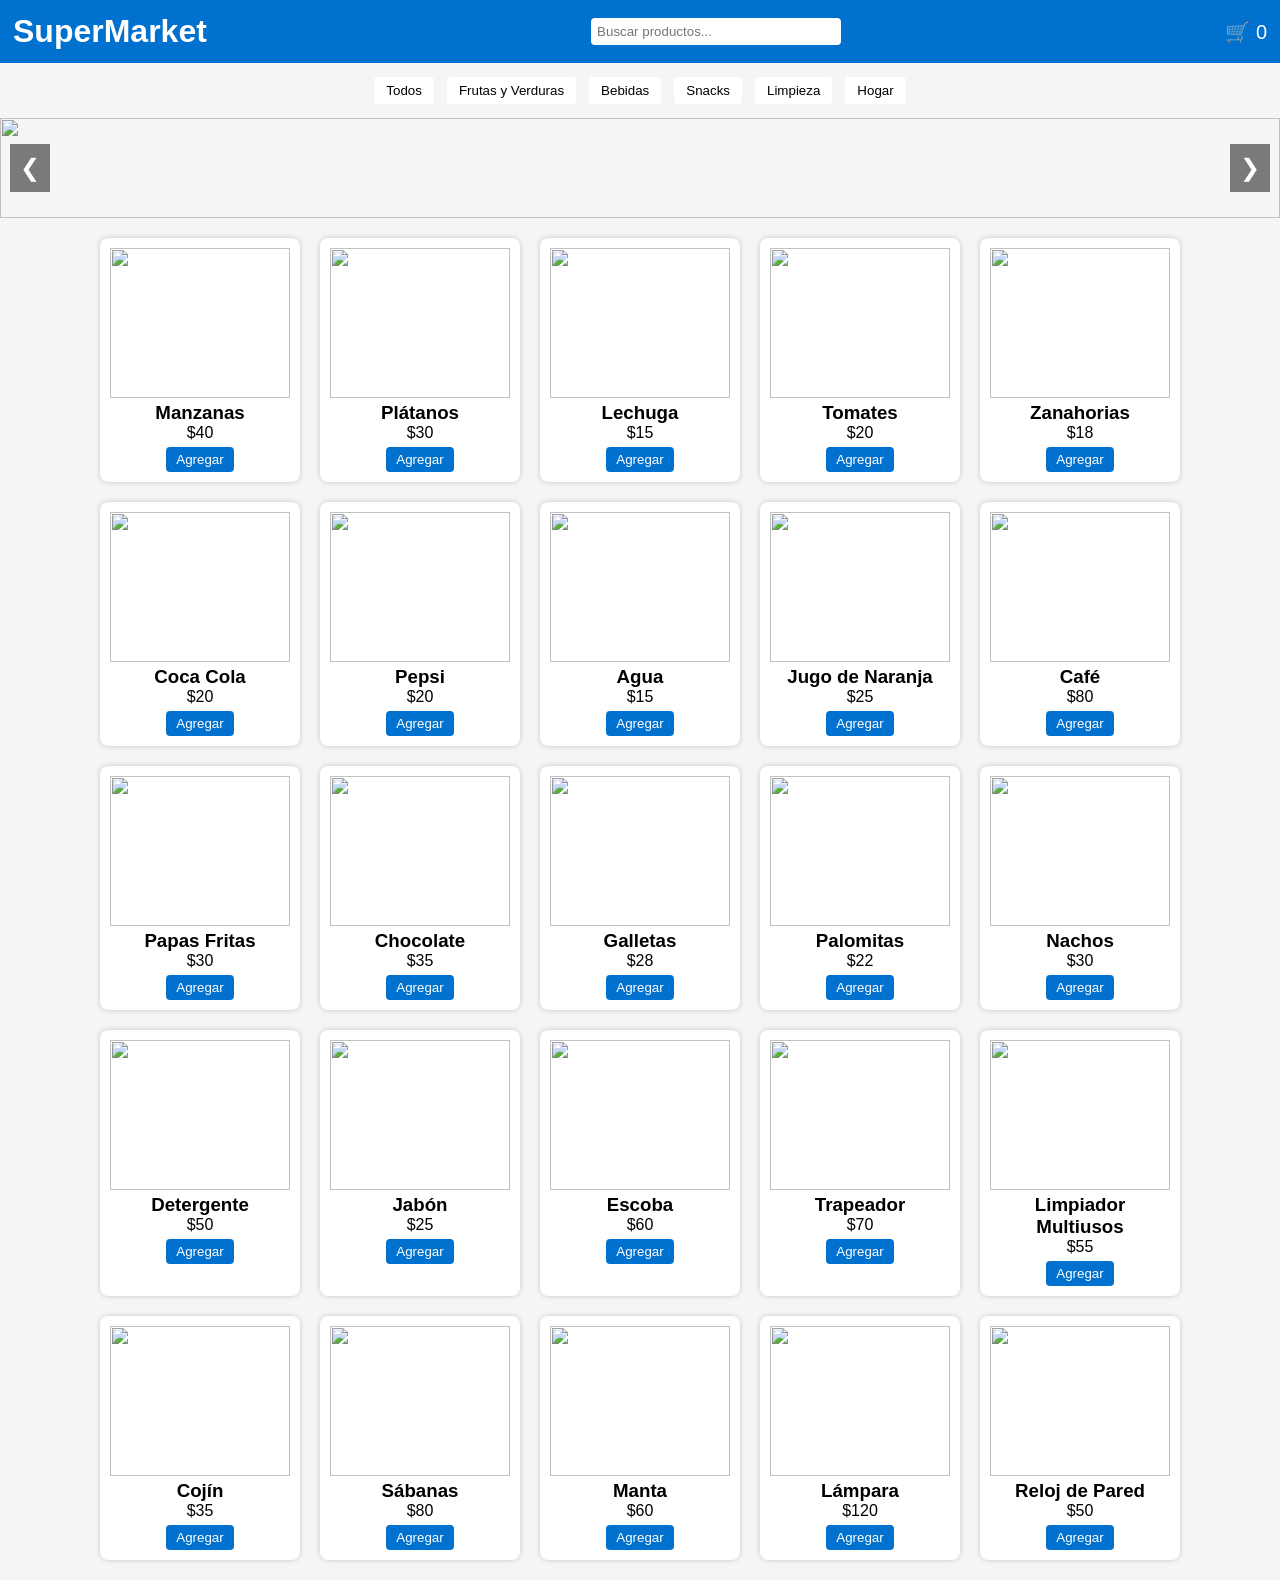
==== index.html @ df1abeb8 "Update index.html" ====
<!DOCTYPE html>
<html lang="es">
<head>
<meta charset="UTF-8">
<title>    SuperMarket</title>
<link rel="stylesheet" href="estilos.css">
</head>
<body>

<header>
    <h1>SuperMarket</h1>
    <input type="text" id="buscador" placeholder="Buscar productos..." onkeyup="buscarProducto()">
    <div class="carritoIcono" onclick="abrirCarrito()">
        🛒 <span id="contadorCarrito">0</span>
    </div>
</header>

<!-- CATEGORÍAS -->
<div class="menu"  style="margin-top: 10px;">
    <button onclick="filtrar('todos')">Todos</button>
    <button onclick="filtrar('frutasverduras')">Frutas y Verduras</button>
    <button onclick="filtrar('bebidas')">Bebidas</button>
    <button onclick="filtrar('snacks')">Snacks</button>
    <button onclick="filtrar('limpieza')">Limpieza</button>
    <button onclick="filtrar('hogar')">Hogar</button>
</div>

<!-- SLIDER -->
<div class="slider">
    <img id="slideImg" src="https://source.unsplash.com/1200x400/?supermarket">
    <button class="sliderBtn prev" onclick="prevSlide()">❮</button>
    <button class="sliderBtn next" onclick="nextSlide()">❯</button>
</div>

<!-- PRODUCTOS -->
<div id="productos" class="productos"></div>

<!-- CARRITO -->
<div id="carrito" class="carrito">
    <h2>Carrito</h2>
    <div id="listaCarrito"></div>
    <h3>Total: $<span id="total">0</span></h3>
    <button onclick="irCheckout()">Pagar</button>
    <button onclick="cerrarCarrito()">Cerrar</button>
</div>

<!-- VISTA PRODUCTO -->
<div id="productoVista" class="productoVista">
    <button class="cerrar" onclick="cerrarProducto()">X</button>
    <img id="productoImg">
    <h2 id="productoNombre"></h2>
    <p id="productoDesc"></p>
    <h3 id="productoPrecio"></h3>
    <button onclick="agregarDesdeVista()">Agregar al carrito</button>
</div>

<!-- CHECKOUT -->
<div id="checkout" class="checkout">
    <h2>Pago realizado</h2>
    <p>Gracias por tu compra</p>
    <button onclick="finalizarCompra()">Volver a la tienda</button>
</div>

<script src="script.js"></script>
</body>
</html>
---- estilos.css ----
/* GENERAL */
* {
    margin: 0;
    padding: 0;
    box-sizing: border-box;
}

body{
    font-family: Arial, sans-serif;
    background: #f5f5f5;
}

/* HEADER */
header{
    display: flex;
    align-items: center;
    justify-content: space-between;
    background: #0071ce;
    color: white;
    padding: 13px;
}

header input{
    width: 250px;
    padding: 6px;
    border-radius: 4px;
    border: none;
}

/* CATEGORÍAS */
.menu{
    display:flex;
    flex-wrap:wrap;
    justify-content:center;
    margin:0 0 10px 0;
    margin-top: 10px; /* agrega espacio entre header y categorías */
    gap: 5px; /* espacio entre botones */
}

.menu button{
    margin:4px;
    padding:6px 12px;
    border:none;
    background:white;
    cursor:pointer;
    border-radius:4px;
    transition:0.2s;
}

.menu button:hover{
    background:#0071ce;
    color:white;
}

/* CARRITO ICONO */
.carritoIcono{
    cursor:pointer;
    font-size:20px;
}

/* SLIDER */
.slider{
    position: relative;
    width: 100%;
    height: 100px; /* altura reducida */
    overflow: hidden;
}

.slider img{
    width: 100%;
    height: 100%;
    object-fit: cover;
}

.sliderBtn{
    position: absolute;
    top:50%;
    transform:translateY(-50%);
    background: rgba(0,0,0,0.5);
    color:white;
    border:none;
    padding:10px;
    cursor:pointer;
    font-size: 24px;
}

.prev{left:10px}
.next{right:10px}

/* PRODUCTOS */
.productos{
    display:grid;
    grid-template-columns:repeat(auto-fill,200px);
    gap:20px;
    padding:20px;
    justify-content:center;
}

.producto{
    background:white;
    border-radius:8px;
    padding:10px;
    box-shadow:0 0 5px rgba(0,0,0,0.2);
    text-align:center;
    transition:0.2s;
}

.producto:hover{
    transform:scale(1.03);
}

.producto img{
    width:100%;
    height:150px;
    object-fit:cover;
    cursor:pointer;
}

.producto button{
    margin-top:5px;
    background:#0071ce;
    color:white;
    border:none;
    padding:5px 10px;
    cursor:pointer;
    border-radius:4px;
}

/* CARRITO BONITO */
.carrito{
    position: fixed;
    right: -400px;
    top: 0;
    width: 350px;
    height: 100%;
    background: #fdfdfd;
    box-shadow: -4px 0 15px rgba(0,0,0,0.25);
    padding: 20px;
    transition: 0.3s;
    border-left: 4px solid #0071ce;
    z-index: 1000;
    border-radius: 0 10px 10px 0;
}

.carrito.abierto{
    right:0;
}

.carrito h2{
    color:#0071ce;
    margin-top:0;
    margin-bottom:15px;
    border-bottom:2px solid #0071ce;
    padding-bottom:5px;
}

.carrito h3{
    margin-top:15px;
    text-align:right;
}

.carrito button{
    background:#0071ce;
    color:white;
    border:none;
    padding:6px 12px;
    margin-top:10px;
    cursor:pointer;
    border-radius:6px;
    font-weight:bold;
    transition:0.2s;
}

.carrito button:hover{
    background:#005bb5;
}

/* VISTA PRODUCTO */
.productoVista{
    display:none;
    position: fixed;
    top:50%;
    left:50%;
    transform: translate(-50%,-50%);
    background: white;
    padding: 20px;
    width: 320px;
    box-shadow: 0 0 15px rgba(0,0,0,0.4);
    text-align:center;
    z-index: 1001;
    border-radius:10px;
}

.productoVista img{
    width:100%;
    height:200px;
    object-fit:cover;
}

.productoVista button{
    background:#0071ce;
    color:white;
    border:none;
    padding:6px 12px;
    cursor:pointer;
    border-radius:6px;
    margin-top:10px;
    font-weight:bold;
}

.cerrar{
    position:absolute;
    top:10px;
    right:10px;
    border:none;
    background:red;
    color:white;
    cursor:pointer;
    border-radius:4px;
}

/* CHECKOUT BONITO */
.checkout{
    display:none;
    position: fixed;
    top:50%;
    left:50%;
    transform: translate(-50%,-50%);
    background:white;
    padding:30px;
    box-shadow:0 0 15px rgba(0,0,0,0.4);
    border-radius:10px;
    z-index:1002;
    width:350px;
    text-align:center;
}

.checkout button{
    background:#0071ce;
    color:white;
    border:none;
    padding:8px 16px;
    border-radius:6px;
    cursor:pointer;
    font-weight:bold;
    transition:0.2s;
}

.checkout button:hover{
    background:#005bb5;
}
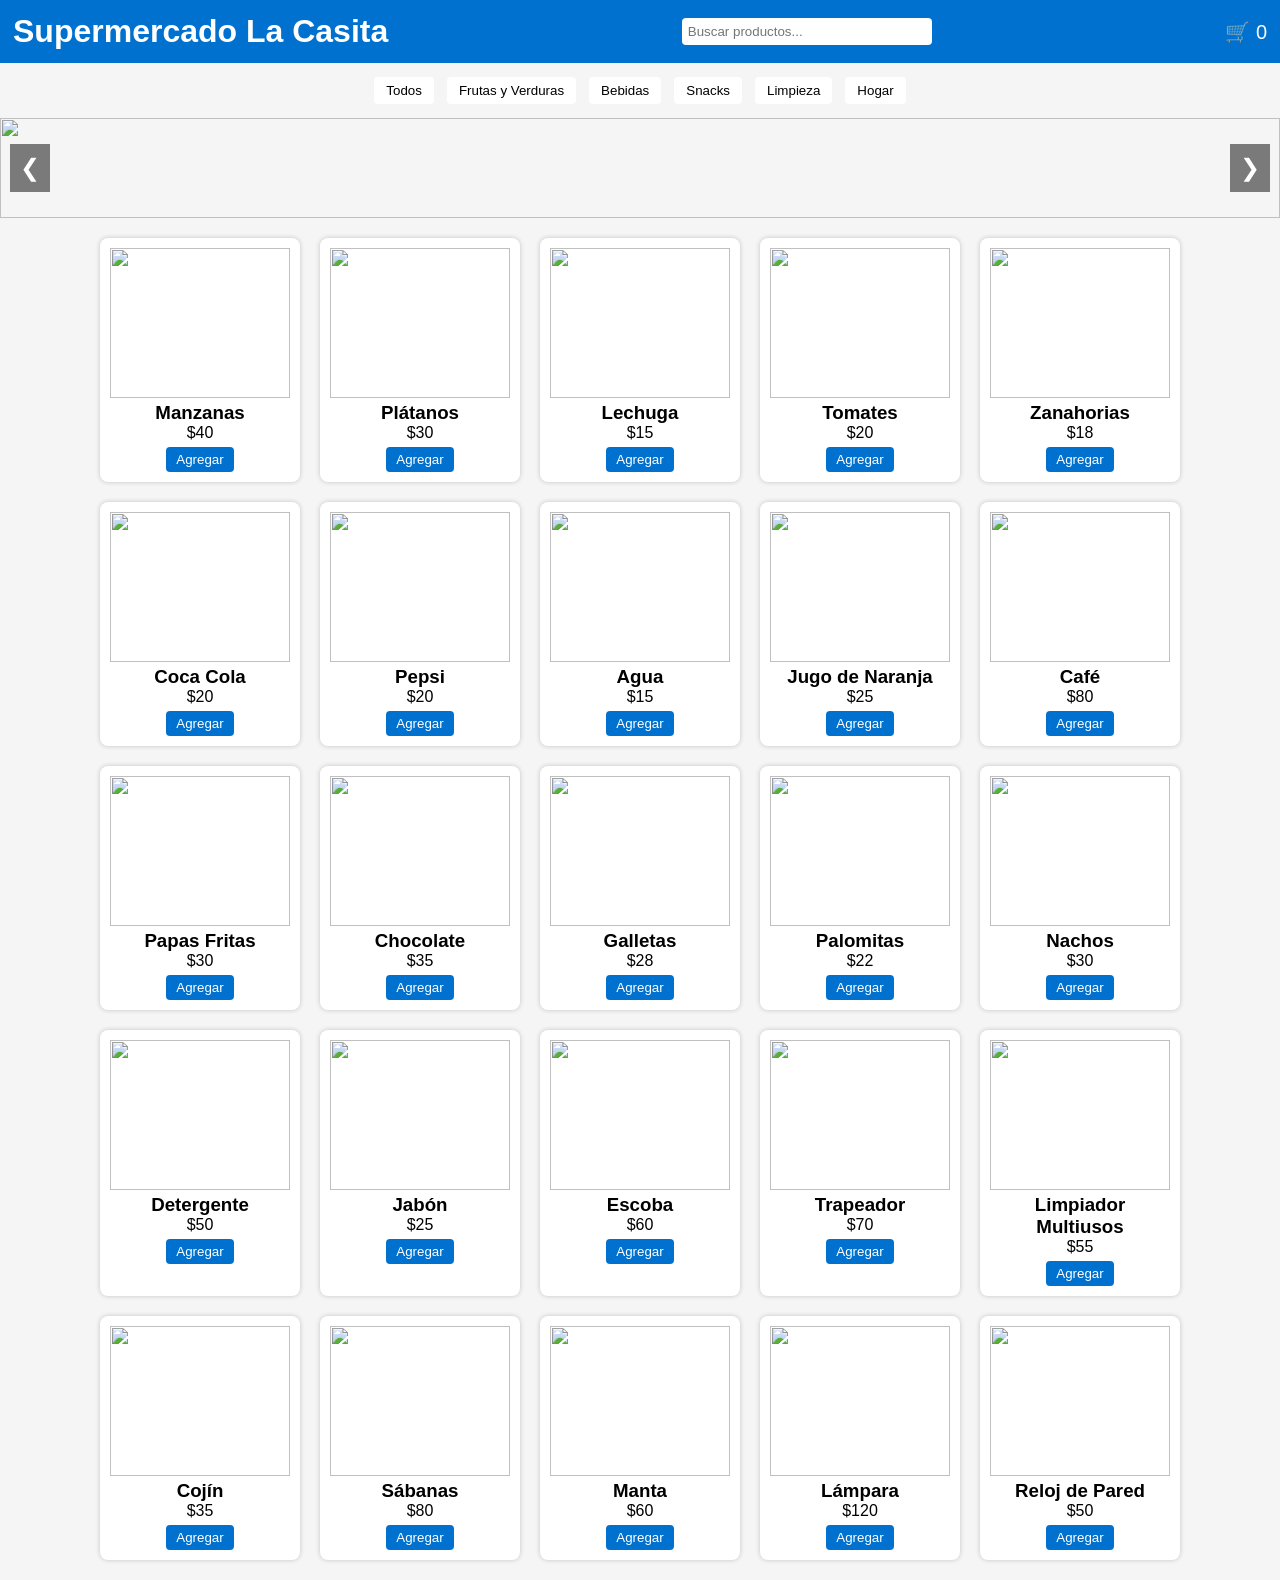
==== commit 8a9ea00f: "Update index.html" ====
--- a/index.html
+++ b/index.html
@@ -8,7 +8,7 @@
 <body>
 
 <header>
-    <h1>SuperMarket</h1>
+    <h1>Supermercado La Casita</h1>
     <input type="text" id="buscador" placeholder="Buscar productos..." onkeyup="buscarProducto()">
     <div class="carritoIcono" onclick="abrirCarrito()">
         🛒 <span id="contadorCarrito">0</span>
@@ -16,7 +16,7 @@
 </header>
 
 <!-- CATEGORÍAS -->
-<div class="menu"  style="margin-top: 10px;">
+<div class="menu">
     <button onclick="filtrar('todos')">Todos</button>
     <button onclick="filtrar('frutasverduras')">Frutas y Verduras</button>
     <button onclick="filtrar('bebidas')">Bebidas</button>
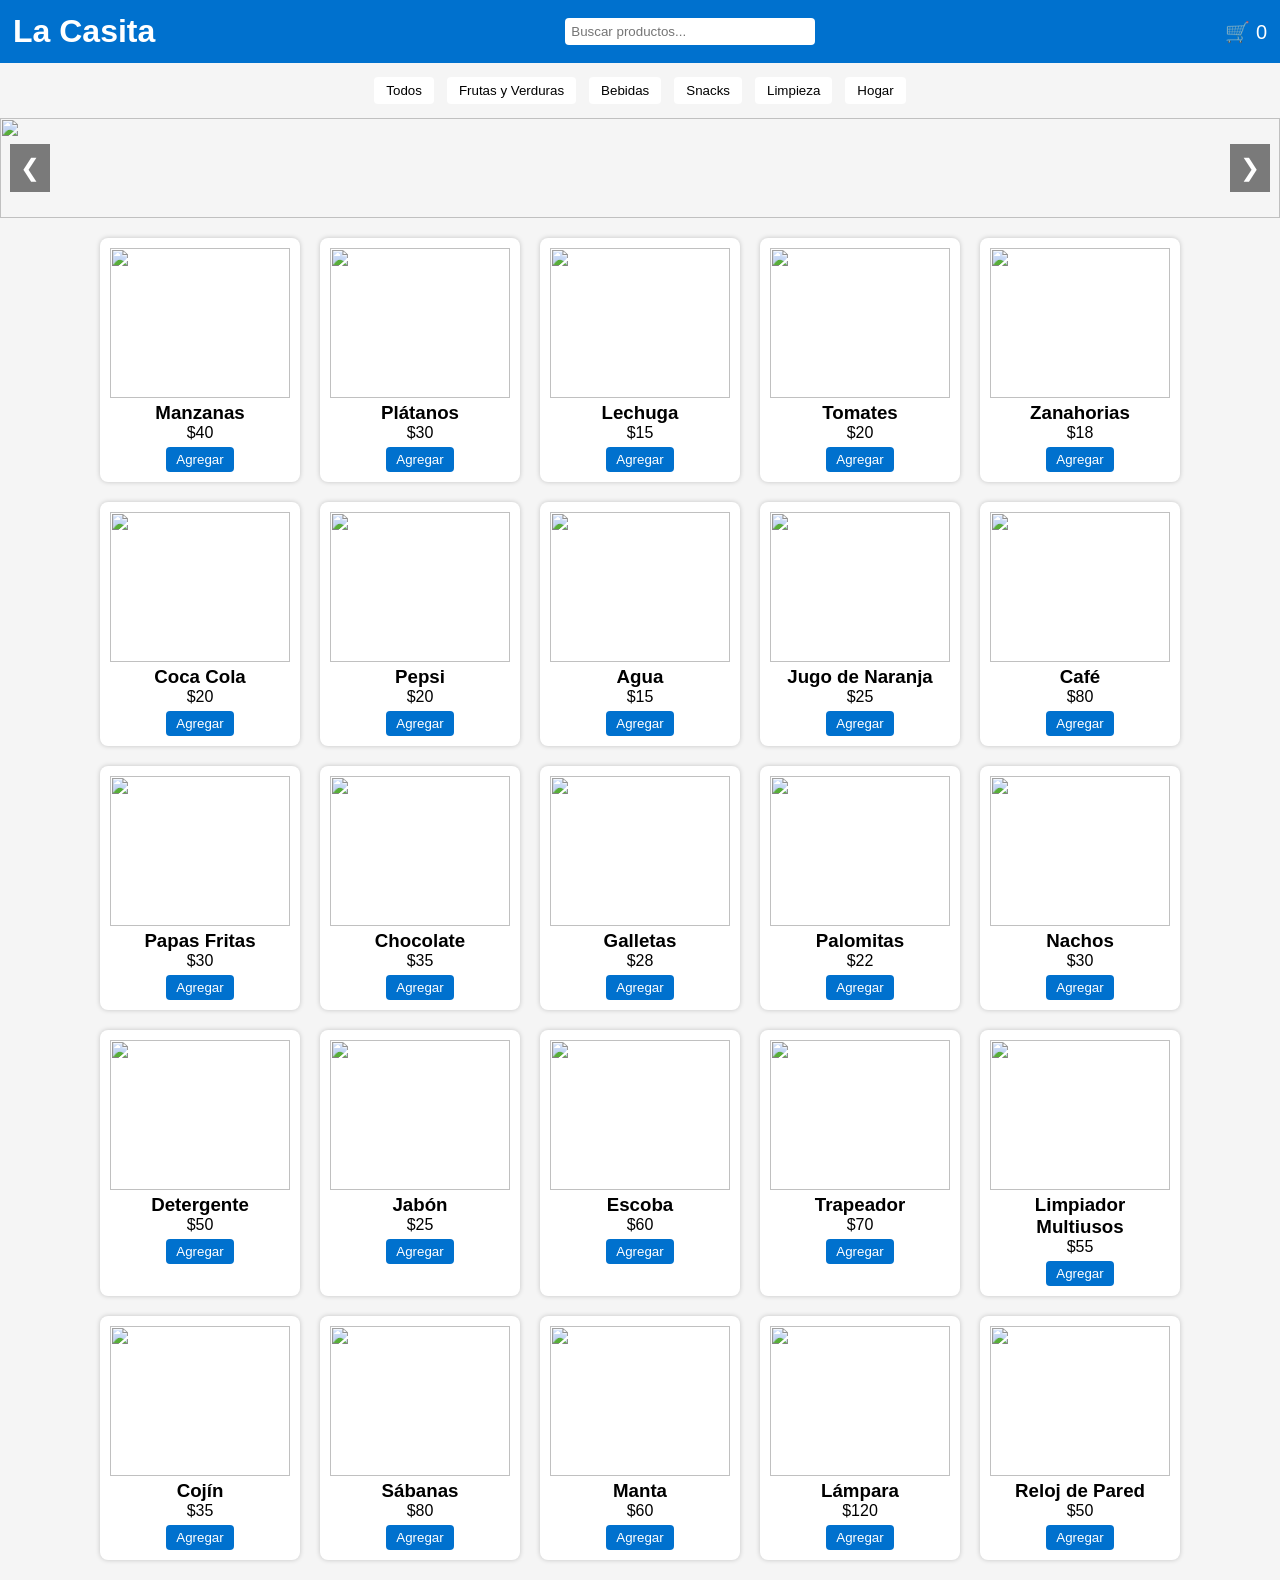
==== commit 0bc20e91: "Update index.html" ====
--- a/index.html
+++ b/index.html
@@ -2,13 +2,13 @@
 <html lang="es">
 <head>
 <meta charset="UTF-8">
-<title>    SuperMarket</title>
+<title> La Casita</title>
 <link rel="stylesheet" href="estilos.css">
 </head>
 <body>
 
 <header>
-    <h1>Supermercado La Casita</h1>
+    <h1> La Casita</h1>
     <input type="text" id="buscador" placeholder="Buscar productos..." onkeyup="buscarProducto()">
     <div class="carritoIcono" onclick="abrirCarrito()">
         🛒 <span id="contadorCarrito">0</span>
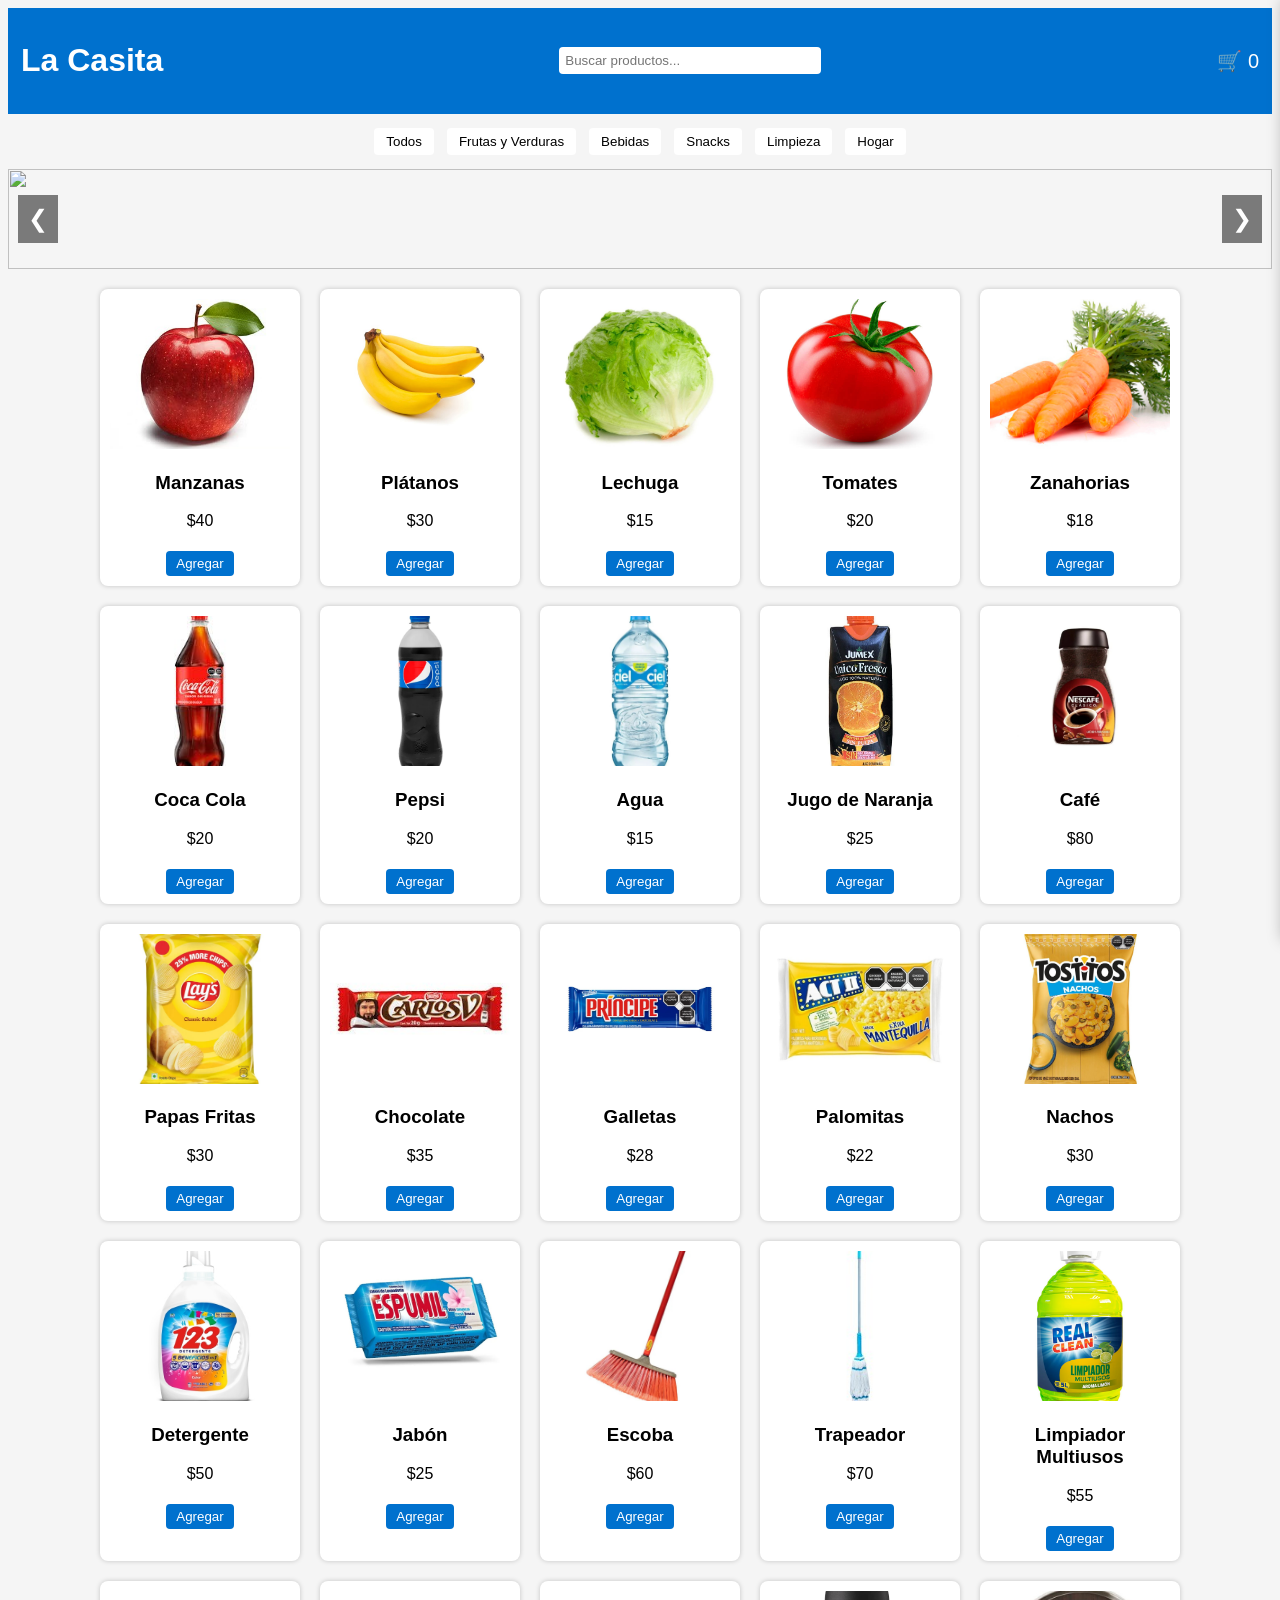
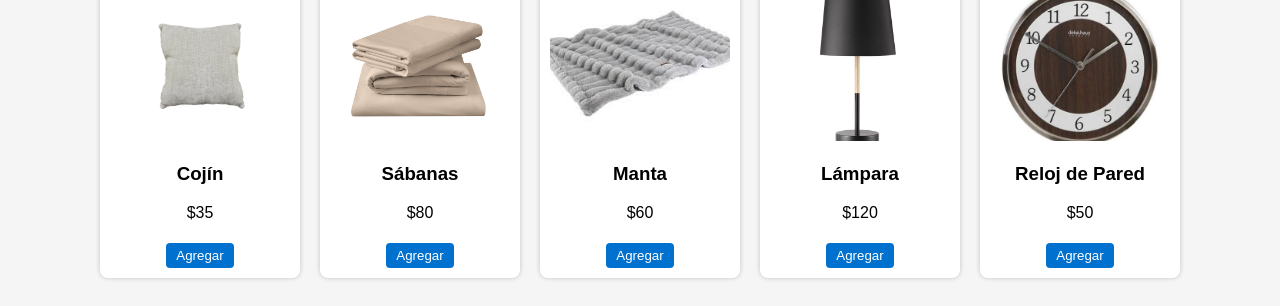
==== commit 0f7d5371: "Update index.html" ====
--- a/index.html
+++ b/index.html
@@ -2,7 +2,7 @@
 <html lang="es">
 <head>
 <meta charset="UTF-8">
-<title> La Casita</title>
+<title>La Casita</title>
 <link rel="stylesheet" href="estilos.css">
 </head>
 <body>
@@ -15,7 +15,6 @@
     </div>
 </header>
 
-<!-- CATEGORÍAS -->
 <div class="menu">
     <button onclick="filtrar('todos')">Todos</button>
     <button onclick="filtrar('frutasverduras')">Frutas y Verduras</button>
@@ -25,17 +24,14 @@
     <button onclick="filtrar('hogar')">Hogar</button>
 </div>
 
-<!-- SLIDER -->
 <div class="slider">
     <img id="slideImg" src="https://source.unsplash.com/1200x400/?supermarket">
     <button class="sliderBtn prev" onclick="prevSlide()">❮</button>
     <button class="sliderBtn next" onclick="nextSlide()">❯</button>
 </div>
 
-<!-- PRODUCTOS -->
 <div id="productos" class="productos"></div>
 
-<!-- CARRITO -->
 <div id="carrito" class="carrito">
     <h2>Carrito</h2>
     <div id="listaCarrito"></div>
@@ -44,7 +40,6 @@
     <button onclick="cerrarCarrito()">Cerrar</button>
 </div>
 
-<!-- VISTA PRODUCTO -->
 <div id="productoVista" class="productoVista">
     <button class="cerrar" onclick="cerrarProducto()">X</button>
     <img id="productoImg">
@@ -54,7 +49,6 @@
     <button onclick="agregarDesdeVista()">Agregar al carrito</button>
 </div>
 
-<!-- CHECKOUT -->
 <div id="checkout" class="checkout">
     <h2>Pago realizado</h2>
     <p>Gracias por tu compra</p>
--- a/estilos.css
+++ b/estilos.css
@@ -1,5 +1,5 @@
-/* GENERAL */
-* {
+
+{
     margin: 0;
     padding: 0;
     box-sizing: border-box;
@@ -33,8 +33,8 @@
     flex-wrap:wrap;
     justify-content:center;
     margin:0 0 10px 0;
-    margin-top: 10px; /* agrega espacio entre header y categorías */
-    gap: 5px; /* espacio entre botones */
+    margin-top: 10px; 
+    gap: 5px;
 }
 
 .menu button{
@@ -52,17 +52,15 @@
     color:white;
 }
 
-/* CARRITO ICONO */
 .carritoIcono{
     cursor:pointer;
     font-size:20px;
 }
 
-/* SLIDER */
 .slider{
     position: relative;
     width: 100%;
-    height: 100px; /* altura reducida */
+    height: 100px; 
     overflow: hidden;
 }
 
@@ -87,7 +85,6 @@
 .prev{left:10px}
 .next{right:10px}
 
-/* PRODUCTOS */
 .productos{
     display:grid;
     grid-template-columns:repeat(auto-fill,200px);
@@ -126,7 +123,6 @@
     border-radius:4px;
 }
 
-/* CARRITO BONITO */
 .carrito{
     position: fixed;
     right: -400px;
@@ -175,7 +171,6 @@
     background:#005bb5;
 }
 
-/* VISTA PRODUCTO */
 .productoVista{
     display:none;
     position: fixed;
@@ -219,7 +214,6 @@
     border-radius:4px;
 }
 
-/* CHECKOUT BONITO */
 .checkout{
     display:none;
     position: fixed;
